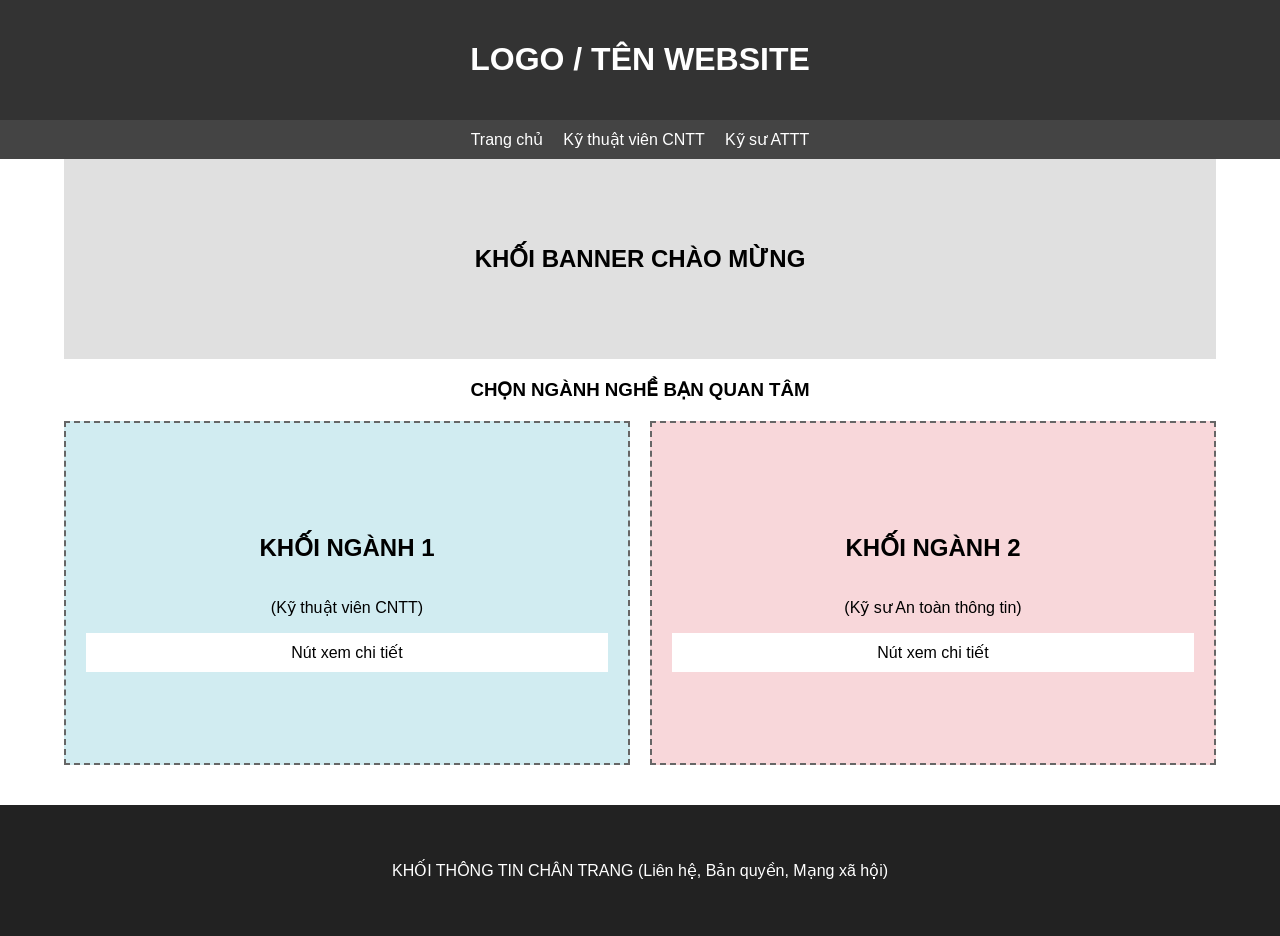
==== index-attt.html @ 47602dc7 "push" ====
<!DOCTYPE html>
<html lang="vi">
<head>
    <meta charset="UTF-8">
    <title>Sơ đồ cấu trúc Website hướng nghiệp</title>
    <link rel = "stylesheet" href = "design.css">
</head>
<body>

    <header>
        <h1>LOGO / TÊN WEBSITE</h1>
    </header>

    <nav>
        <a href="#">Trang chủ</a>
        <a href="#">Kỹ thuật viên CNTT</a>
        <a href="#">Kỹ sư ATTT</a>
    </nav>

    <main class="main-content">
        
        <div class="hero-banner">
            <h2>KHỐI BANNER CHÀO MỪNG</h2>
        </div>

        <h3>CHỌN NGÀNH NGHỀ BẠN QUAN TÂM</h3>

        <div class="career-container">
            
            <div class="career-box it-tech">
                <h2>KHỐI NGÀNH 1</h2>
                <p>(Kỹ thuật viên CNTT)</p>
                <div style="background:#fff; padding:10px;">Nút xem chi tiết</div>
            </div>

            <div class="career-box infosec">
                <h2>KHỐI NGÀNH 2</h2>
                <p>(Kỹ sư An toàn thông tin)</p>
                <div style="background:#fff; padding:10px;">Nút xem chi tiết</div>
            </div>

        </div>
    </main>

    <footer>
        <p>KHỐI THÔNG TIN CHÂN TRANG (Liên hệ, Bản quyền, Mạng xã hội)</p>
    </footer>

</body>
</html>
---- design.css ----
header {
    background-color: #333;
    color: white;
    padding: 20px;
    display: block;
}

body {
    font-family: Arial, sans-serif;
    margin: 0;
    text-align: center;
}

nav {
    background-color: #444;
    padding: 10px;
    display: flex;  
    justify-content: center;
    gap: 20px;          
}
nav a {
    color: white;
    text-decoration: none;
}

.hero-banner {
    background-color: #e0e0e0;
    height: 200px;
    display: flex;
    align-items: center;
    justify-content: center;
    margin-bottom: 20px;
}

.main-content {
    width: 90%;
    margin: 0 auto;
    display: block;
}

.career-container {
    display: flex;        
    gap: 20px;
    margin-top: 20px;
}

.career-box {
    flex: 1;           
    height: 300px;
    border: 2px dashed #666;
    display: flex;
    flex-direction: column;
    justify-content: center;
    padding: 20px;
}

.it-tech { background-color: #d1ecf1; } 
.infosec { background-color: #f8d7da; }

footer {
    background-color: #222;
    color: white;
    padding: 40px;
    margin-top: 40px;
    display: block;
}
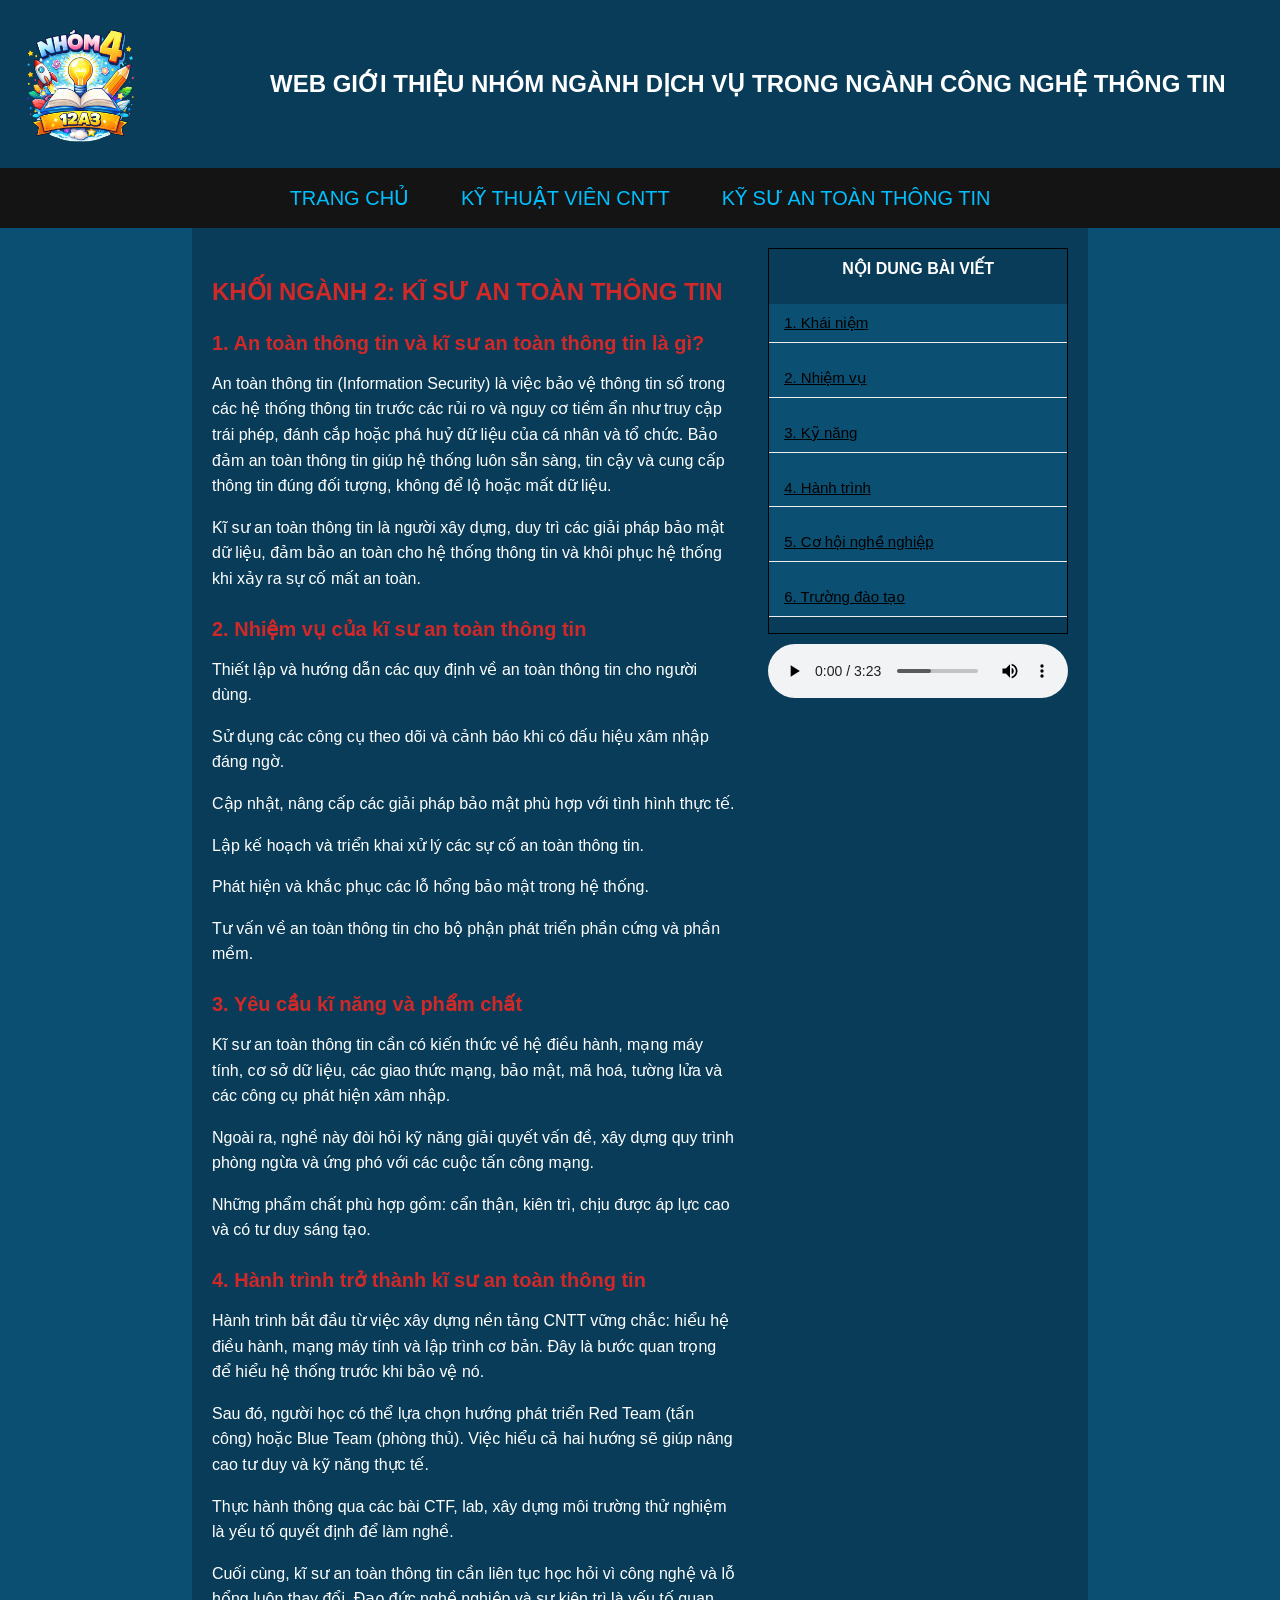
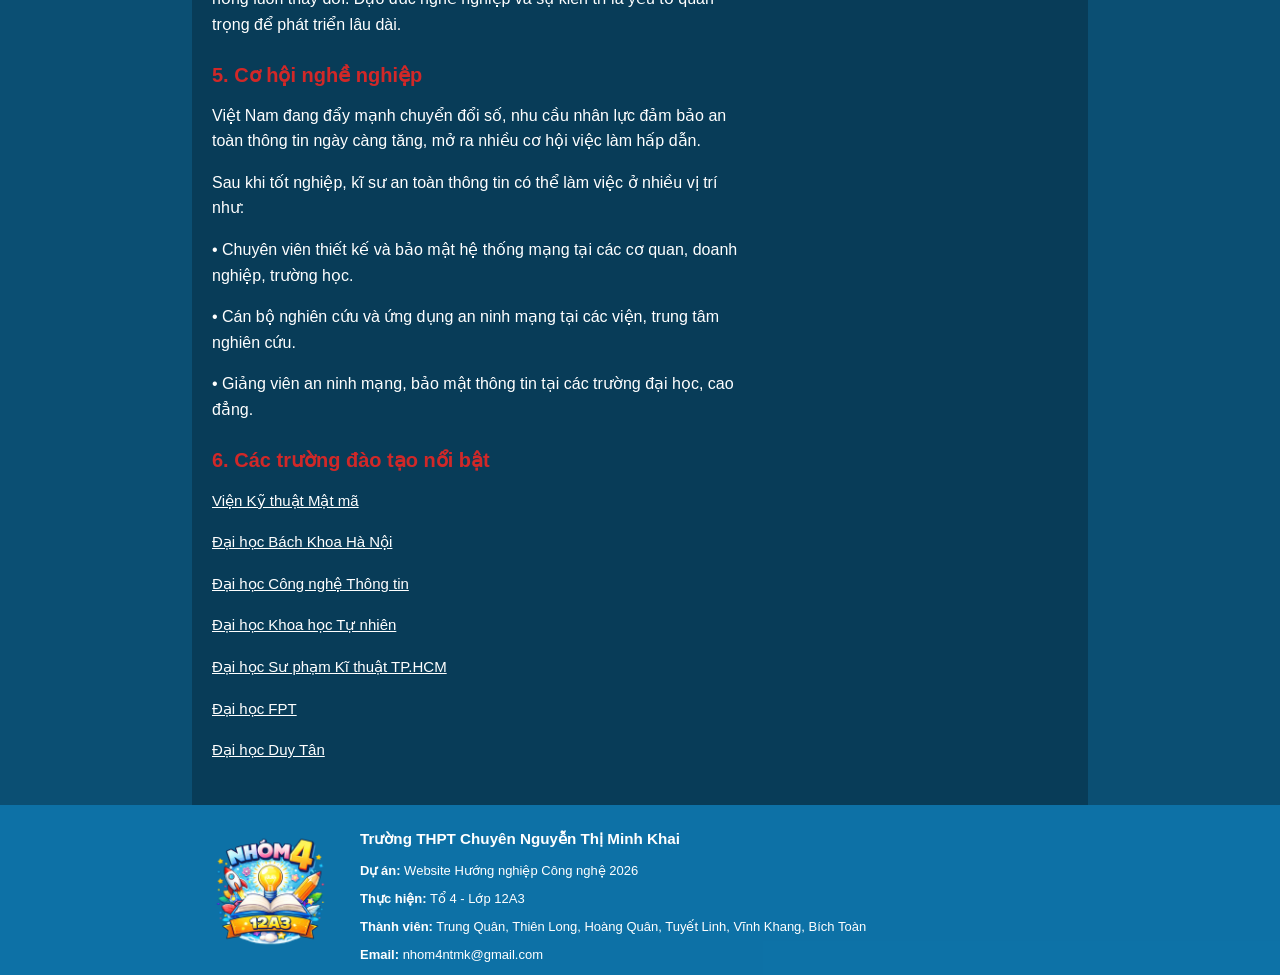
==== commit b4ad9dd4: "123" ====
--- a/index-attt.html
+++ b/index-attt.html
@@ -2,49 +2,135 @@
 <html lang="vi">
 <head>
     <meta charset="UTF-8">
-    <title>Sơ đồ cấu trúc Website hướng nghiệp</title>
-    <link rel = "stylesheet" href = "design.css">
+    <title>Kỹ sư An toàn Thông tin</title>
+    <link rel="stylesheet" href="design.css">
 </head>
-<body>
+<body style="background-color: rgb(11, 79, 115);">
 
-    <header>
-        <h1>LOGO / TÊN WEBSITE</h1>
-    </header>
+<header>
+    <img src="img/logo.png" alt="Logo" class="header-img">
+    <h2 class="header-text">WEB GIỚI THIỆU NHÓM NGÀNH DỊCH VỤ TRONG NGÀNH CÔNG NGHỆ THÔNG TIN</h2>
+</header>
 
-    <nav>
-        <a href="#">Trang chủ</a>
-        <a href="#">Kỹ thuật viên CNTT</a>
-        <a href="#">Kỹ sư ATTT</a>
-    </nav>
+<nav>
+    <a href="trungquan.html"><button>TRANG CHỦ</button></a>
+    <a href="index-cntt.html"><button>KỸ THUẬT VIÊN CNTT</button></a>
+    <a href="index-attt.html"><button>KỸ SƯ AN TOÀN THÔNG TIN</button></a>
+</nav>
 
-    <main class="main-content">
-        
-        <div class="hero-banner">
-            <h2>KHỐI BANNER CHÀO MỪNG</h2>
+<main class="main-content body-text-color">
+    <div class="body-container">
+        <div class="body-main-content">
+
+            <h2>KHỐI NGÀNH 2: KĨ SƯ AN TOÀN THÔNG TIN</h2>
+
+            <h3 id="dinh-nghia">1. An toàn thông tin và kĩ sư an toàn thông tin là gì?</h3>
+            <p>
+                An toàn thông tin (Information Security) là việc bảo vệ thông tin số trong các hệ thống thông tin trước
+                các rủi ro và nguy cơ tiềm ẩn như truy cập trái phép, đánh cắp hoặc phá huỷ dữ liệu của cá nhân và tổ chức.
+                Bảo đảm an toàn thông tin giúp hệ thống luôn sẵn sàng, tin cậy và cung cấp thông tin đúng đối tượng,
+                không để lộ hoặc mất dữ liệu.
+            </p>
+            <p>
+                Kĩ sư an toàn thông tin là người xây dựng, duy trì các giải pháp bảo mật dữ liệu, đảm bảo an toàn cho hệ
+                thống thông tin và khôi phục hệ thống khi xảy ra sự cố mất an toàn.
+            </p>
+
+            <h3 id="nhiem-vu">2. Nhiệm vụ của kĩ sư an toàn thông tin</h3>
+            <p>Thiết lập và hướng dẫn các quy định về an toàn thông tin cho người dùng.</p>
+            <p>Sử dụng các công cụ theo dõi và cảnh báo khi có dấu hiệu xâm nhập đáng ngờ.</p>
+            <p>Cập nhật, nâng cấp các giải pháp bảo mật phù hợp với tình hình thực tế.</p>
+            <p>Lập kế hoạch và triển khai xử lý các sự cố an toàn thông tin.</p>
+            <p>Phát hiện và khắc phục các lỗ hổng bảo mật trong hệ thống.</p>
+            <p>Tư vấn về an toàn thông tin cho bộ phận phát triển phần cứng và phần mềm.</p>
+
+            <h3 id="ky-nang">3. Yêu cầu kĩ năng và phẩm chất</h3>
+            <p>
+                Kĩ sư an toàn thông tin cần có kiến thức về hệ điều hành, mạng máy tính, cơ sở dữ liệu, các giao thức mạng,
+                bảo mật, mã hoá, tường lửa và các công cụ phát hiện xâm nhập.
+            </p>
+            <p>
+                Ngoài ra, nghề này đòi hỏi kỹ năng giải quyết vấn đề, xây dựng quy trình phòng ngừa và ứng phó với các cuộc
+                tấn công mạng.
+            </p>
+            <p>
+                Những phẩm chất phù hợp gồm: cẩn thận, kiên trì, chịu được áp lực cao và có tư duy sáng tạo.
+            </p>
+
+            <h3 id="hanh-trinh">4. Hành trình trở thành kĩ sư an toàn thông tin</h3>
+            <p>
+                Hành trình bắt đầu từ việc xây dựng nền tảng CNTT vững chắc: hiểu hệ điều hành, mạng máy tính và lập trình cơ bản.
+                Đây là bước quan trọng để hiểu hệ thống trước khi bảo vệ nó.
+            </p>
+            <p>
+                Sau đó, người học có thể lựa chọn hướng phát triển Red Team (tấn công) hoặc Blue Team (phòng thủ).
+                Việc hiểu cả hai hướng sẽ giúp nâng cao tư duy và kỹ năng thực tế.
+            </p>
+            <p>
+                Thực hành thông qua các bài CTF, lab, xây dựng môi trường thử nghiệm là yếu tố quyết định để làm nghề.
+            </p>
+            <p>
+                Cuối cùng, kĩ sư an toàn thông tin cần liên tục học hỏi vì công nghệ và lỗ hổng luôn thay đổi.
+                Đạo đức nghề nghiệp và sự kiên trì là yếu tố quan trọng để phát triển lâu dài.
+            </p>
+
+            <h3 id="co-hoi">5. Cơ hội nghề nghiệp</h3>
+            <p>
+                Việt Nam đang đẩy mạnh chuyển đổi số, nhu cầu nhân lực đảm bảo an toàn thông tin ngày càng tăng,
+                mở ra nhiều cơ hội việc làm hấp dẫn.
+            </p>
+            <p>Sau khi tốt nghiệp, kĩ sư an toàn thông tin có thể làm việc ở nhiều vị trí như:</p>
+            <p>• Chuyên viên thiết kế và bảo mật hệ thống mạng tại các cơ quan, doanh nghiệp, trường học.</p>
+            <p>• Cán bộ nghiên cứu và ứng dụng an ninh mạng tại các viện, trung tâm nghiên cứu.</p>
+            <p>• Giảng viên an ninh mạng, bảo mật thông tin tại các trường đại học, cao đẳng.</p>
+
+            <h3 id="truong">6. Các trường đào tạo nổi bật</h3>
+            <p><a href="https://actvn.edu.vn/">Viện Kỹ thuật Mật mã</a></p>
+            <p><a href="https://hust.edu.vn/" >Đại học Bách Khoa Hà Nội</a></p>
+            <p><a href="https://www.uit.edu.vn/">Đại học Công nghệ Thông tin</a></p>
+            <p><a href="https://hus.vnu.edu.vn/"> Đại học Khoa học Tự nhiên</a></p>
+            <p><a href="https://hcmute.edu.vn/"> Đại học Sư phạm Kĩ thuật TP.HCM</a></p>
+            <p><a href="https://daihoc.fpt.edu.vn/"> Đại học FPT</a></p>
+            <p><a href="https://duytan.edu.vn/"> Đại học Duy Tân</a></p>
+
         </div>
 
-        <h3>CHỌN NGÀNH NGHỀ BẠN QUAN TÂM</h3>
-
-        <div class="career-container">
-            
-            <div class="career-box it-tech">
-                <h2>KHỐI NGÀNH 1</h2>
-                <p>(Kỹ thuật viên CNTT)</p>
-                <div style="background:#fff; padding:10px;">Nút xem chi tiết</div>
+        <div class="body-sidebar">
+            <div class="sidebar-box">
+                <div class="box-header">NỘI DUNG BÀI VIẾT</div>
+                <div class="box-menu">
+                    <p><a href="#dinh-nghia">1. Khái niệm</a></p>
+                    <p><a href="#nhiem-vu">2. Nhiệm vụ</a></p>
+                    <p><a href="#ky-nang">3. Kỹ năng</a></p>
+                    <p><a href="#hanh-trinh">4. Hành trình</a></p>
+                    <p><a href="#co-hoi">5. Cơ hội nghề nghiệp</a></p>
+                    <p><a href="#truong">6. Trường đào tạo</a></p>
+                </div>
             </div>
 
-            <div class="career-box infosec">
-                <h2>KHỐI NGÀNH 2</h2>
-                <p>(Kỹ sư An toàn thông tin)</p>
-                <div style="background:#fff; padding:10px;">Nút xem chi tiết</div>
+            <div class="sidebar-audio">
+                <audio controls>
+                    <source src="audio/attt.mp3">
+                </audio>
             </div>
+        </div>
+    </div>
+</main>
 
+<footer>
+    <div class="footer-box">
+        <div class="footer-logo">
+            <img src="img/logo.png" alt="Logo" class="header-img">
         </div>
-    </main>
-
-    <footer>
-        <p>KHỐI THÔNG TIN CHÂN TRANG (Liên hệ, Bản quyền, Mạng xã hội)</p>
-    </footer>
+        <div class="footer-text">
+            <h3>Trường THPT Chuyên Nguyễn Thị Minh Khai</h3>
+            <p><strong>Dự án:</strong> Website Hướng nghiệp Công nghệ 2026</p>
+            <p><strong>Thực hiện:</strong> Tổ 4 - Lớp 12A3</p>
+            <p><strong>Thành viên:</strong> Trung Quân, Thiên Long, Hoàng Quân, Tuyết Linh, Vĩnh Khang, Bích Toàn</p>
+            <p><strong>Email:</strong> nhom4ntmk@gmail.com</p>
+        </div>
+    </div>
+</footer>
 
 </body>
-</html>+</html>
--- a/design.css
+++ b/design.css
@@ -1,10 +1,24 @@
 header {
-    background-color: #333;
+    background-color: rgb(8, 60, 88);
     color: white;
     padding: 20px;
-    display: block;
-}
-
+    display: flex;
+    text-align: left;
+}
+.body-text-color{
+  color:white;
+}
+.header-text{
+    text-align: left;
+    padding: 30px;
+}
+.header-img {
+    width: 120px;
+    margin-right: 100px; 
+}
+.img{
+  object-fit:contain;
+}
 body {
     font-family: Arial, sans-serif;
     margin: 0;
@@ -12,7 +26,7 @@
 }
 
 nav {
-    background-color: #444;
+    background-color: #141414;
     padding: 10px;
     display: flex;  
     justify-content: center;
@@ -25,42 +39,199 @@
 
 .hero-banner {
     background-color: #e0e0e0;
-    height: 200px;
+    height: 400px;
     display: flex;
     align-items: center;
     justify-content: center;
     margin-bottom: 20px;
+    margin-left: 10px;
+    margin-right: 10px;
+
+}
+.hero-banner img {
+    width: 100%;
+    height: 100%;
+    object-fit: cover;
+
+}
+button {
+  padding: 8px 16px;
+  font-size: 20px;
+  color: deepskyblue;
+  background-color:transparent;
+  border: none;
+  border-radius: 4px;
+  cursor: pointer;
+}
+
+button:hover {
+  background-color: darkblue;
 }
 
 .main-content {
-    width: 90%;
+    width: 70%;
     margin: 0 auto;
     display: block;
+    background-color:rgb(8, 60, 88) ;
+    padding-bottom: 10px;
 }
 
 .career-container {
     display: flex;        
     gap: 20px;
     margin-top: 20px;
+    margin-left: 10px;
+    margin-right: 10px;
 }
 
 .career-box {
-    flex: 1;           
-    height: 300px;
-    border: 2px dashed #666;
-    display: flex;
-    flex-direction: column;
-    justify-content: center;
-    padding: 20px;
-}
+    flex: 1;
+    height: 400px;
+    position: relative;
+    overflow: hidden;
+}
+
+.career-box img {
+    width: 100%;
+    height: 100%;
+    object-fit: cover;
+}
+.career-text {
+    position: absolute;
+    bottom: 0;
+    width: 100%;
+    background: rgba(0,0,0,0.65);
+    color: white;
+    text-align: center;
+    padding: 15px;
+
+    opacity: 0;
+    transition: opacity 0.4s ease;
+}
+
+.career-box:hover .career-text {
+    opacity: 1;
+}
+.career-box1{
+    height: 45px;
+}
+
 
 .it-tech { background-color: #d1ecf1; } 
 .infosec { background-color: #f8d7da; }
 
 footer {
-    background-color: #222;
-    color: white;
-    padding: 40px;
-    margin-top: 40px;
+    background-color: rgba(14, 122, 179, 0.808);
+    color: white;
+    padding: 10px;
+    margin-top: 0px;
+    font-size: 22px;
     display: block;
-}
+    text-align: left;
+}
+.footer-box{
+    height: 150px;
+    display: flex;
+}
+.footer-text{
+    font-size:13px;
+    text-align: left;
+}
+.footer-logo{
+    flex: 0 0 150px;
+    width: 10px;
+    text-align: center;
+    margin-left: 200px;
+    margin-top: 15px;
+}
+.footer-img{
+     width: 120px;
+    margin-right: 50px; 
+
+}
+.body-container {
+    display: flex;
+    max-width: 1200px;
+    margin: 0 auto;
+    padding: 20px;
+    font-family: 'Arial';
+    text-align: left;
+}
+.body-main-content {
+   flex: 7; 
+}
+.body-main-content h2  {
+    font-size: 24px;
+    margin-top: 30px;
+    margin-bottom: 15px;
+    color: rgb(209, 40, 40)
+}
+.body-main-content img {
+    border: black solid 0.5px;
+    width: 100%;
+    height: 300px;
+}
+
+.body-main-content h3 {
+    font-size: 20px;
+    font-weight: bold;
+    margin-top: 25px;
+    margin-bottom: 10px;
+    color: rgb(209, 40, 40)
+}
+
+.body-main-content p{
+    line-height: 1.6;
+    margin-bottom: 12px;
+    font-size: 16px;
+    text-align: left;
+}
+.body-main-content a {                    
+    color: white;            
+    font-size: 15px;
+}
+.body-sidebar {
+    flex: 3;
+    margin-left: 30px;
+    position: sticky; 
+    top: 50px;     
+    height: fit-content;
+}
+.sidebar-box {
+    border: 0.2px solid #000000;
+    background-color: rgb(8, 60, 88);     
+}
+.box-header {
+    background-color: rgb(8, 60, 88);
+    color: white;            
+    padding: 10px;            
+    font-weight: bold;         
+    text-align: center;      
+}
+
+.box-menu {
+    padding: 0;           
+    margin: 0;
+    background-color:  rgb(11, 79, 115);
+    color: white;
+}
+
+.box-menu p {
+    border-bottom: 1px solid #eeeeee; 
+}
+.box-menu a {
+    display: block;            
+    padding: 10px 15px;        
+    color: #000000;            
+    font-size: 15px;
+}
+
+.box-menu a:hover {
+    background-color: rgb(75, 168, 255);
+    color: darkblue;         
+}
+.sidebar-audio {
+    width: 100%; 
+    margin-top: 10px;
+    margin-bottom: 20px;
+}
